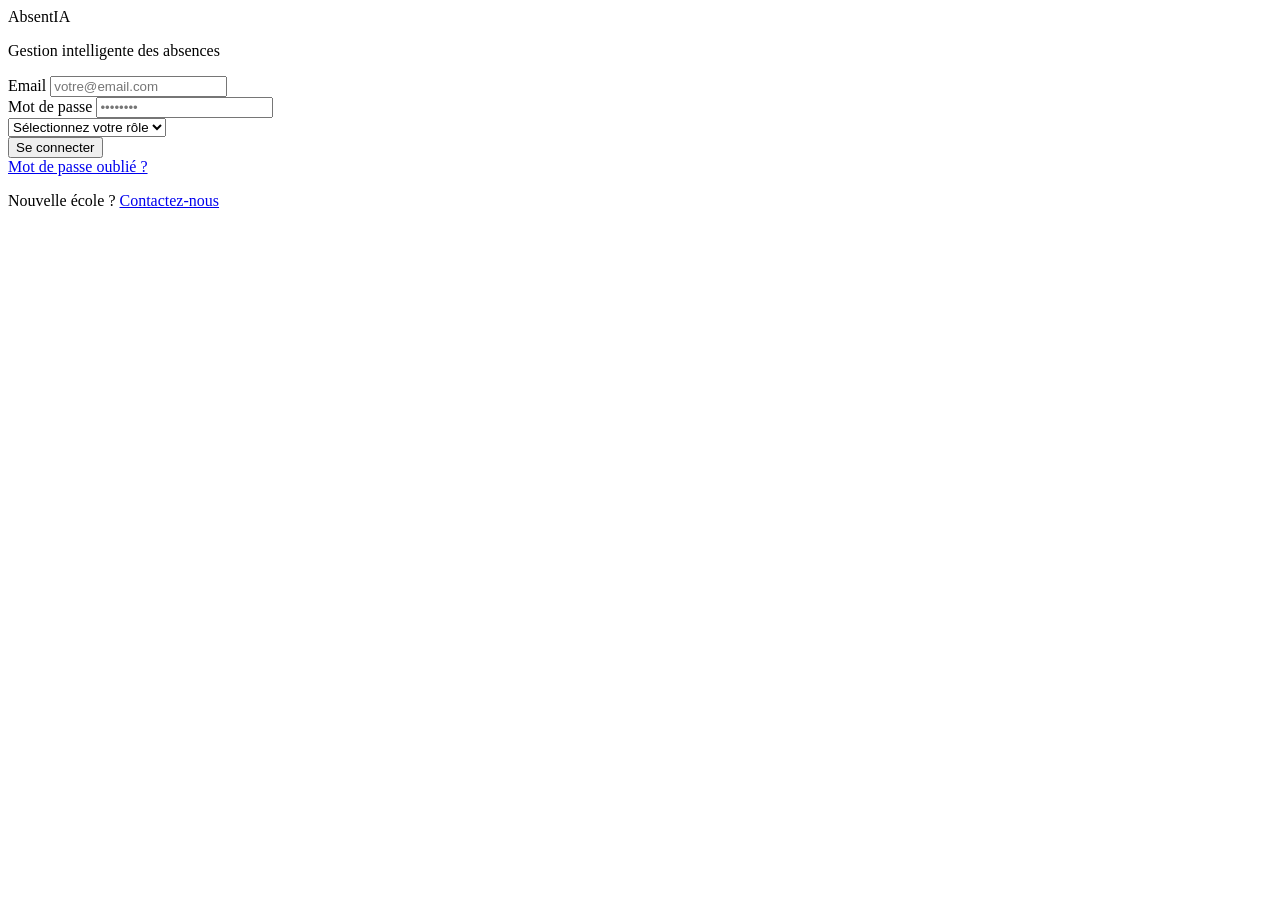
==== index.html @ 08c9cb12 "Create index.html Landing page" ====
<!DOCTYPE html>
<html lang="fr">
<head>
    <meta charset="UTF-8">
    <meta name="viewport" content="width=device-width, initial-scale=1.0">
    <title>AbsentIA - Connexion</title>
    <link rel="stylesheet" href="styles/style.css">
    <link href="https://fonts.googleapis.com/css2?family=Poppins:wght@400;600;700&family=Inter:wght@400;500&display=swap" rel="stylesheet">
</head>
<body>
    <div class="login-container">
        <div class="login-card">
            <div class="logo">
                <span class="logo-text">Absent<span class="highlight">IA</span></span>
                <p class="logo-subtitle">Gestion intelligente des absences</p>
            </div>

            <form id="loginForm" class="login-form">
                <div class="form-group">
                    <label for="email" class="form-label">Email</label>
                    <input type="email" id="email" class="form-input" placeholder="votre@email.com" required>
                </div>

                <div class="form-group">
                    <label for="password" class="form-label">Mot de passe</label>
                    <input type="password" id="password" class="form-input" placeholder="••••••••" required>
                </div>

                <div class="form-group">
                    <select id="role" class="form-select" required>
                        <option value="" disabled selected>Sélectionnez votre rôle</option>
                        <option value="admin">Administrateur</option>
                        <option value="teacher">Enseignant</option>
                        <option value="student">Étudiant</option>
                        <option value="parent">Parent</option>
                    </select>
                </div>

                <button type="submit" class="btn btn-primary btn-block">Se connecter</button>

                <div class="form-footer">
                    <a href="#" class="forgot-link">Mot de passe oublié ?</a>
                    <p class="signup-text">Nouvelle école ? <a href="#" class="signup-link">Contactez-nous</a></p>
                </div>
            </form>
        </div>
    </div>

    <script src="scripts/script.js"></script>
</body>
</html>
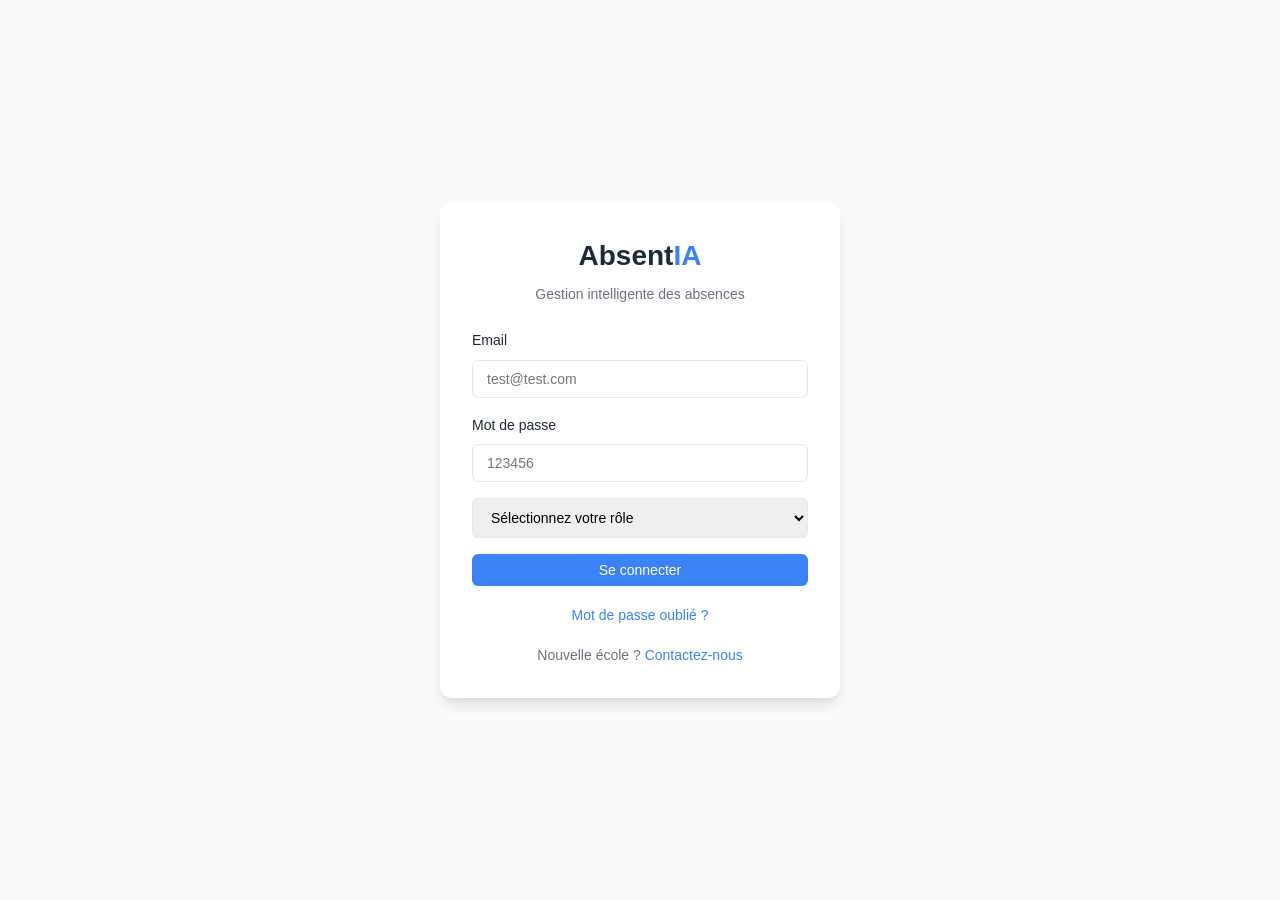
==== commit 75c6600e: "Update index.html" ====
--- a/index.html
+++ b/index.html
@@ -18,12 +18,12 @@
             <form id="loginForm" class="login-form">
                 <div class="form-group">
                     <label for="email" class="form-label">Email</label>
-                    <input type="email" id="email" class="form-input" placeholder="votre@email.com" required>
+                    <input type="email" id="email" class="form-input" placeholder="test@test.com" required>
                 </div>
 
                 <div class="form-group">
                     <label for="password" class="form-label">Mot de passe</label>
-                    <input type="password" id="password" class="form-input" placeholder="••••••••" required>
+                    <input type="password" id="password" class="form-input" placeholder="123456" required>
                 </div>
 
                 <div class="form-group">
--- a/styles/style.css
+++ b/styles/style.css
@@ -0,0 +1,1018 @@
+/* ===== Variables CSS ===== */
+:root {
+    --primary-color: #3B82F6;
+    --primary-hover: #2563EB;
+    --secondary-color: #10B981;
+    --secondary-hover: #059669;
+    --danger-color: #EF4444;
+    --danger-hover: #DC2626;
+    --warning-color: #F59E0B;
+    --warning-hover: #D97706;
+    --info-color: #06B6D4;
+    --text-color: #1F2937;
+    --text-light: #6B7280;
+    --bg-color: #F9FAFB;
+    --white: #FFFFFF;
+    --border-color: #E5E7EB;
+    --shadow-sm: 0 1px 2px 0 rgba(0, 0, 0, 0.05);
+    --shadow-md: 0 4px 6px -1px rgba(0, 0, 0, 0.1), 0 2px 4px -1px rgba(0, 0, 0, 0.06);
+    --shadow-lg: 0 10px 15px -3px rgba(0, 0, 0, 0.1), 0 4px 6px -2px rgba(0, 0, 0, 0.05);
+    --font-primary: 'Poppins', sans-serif;
+    --font-secondary: 'Inter', sans-serif;
+    --sidebar-width: 250px;
+    --header-height: 60px;
+}
+
+/* ===== Reset et Base ===== */
+* {
+    margin: 0;
+    padding: 0;
+    box-sizing: border-box;
+}
+
+body {
+    font-family: var(--font-secondary);
+    color: var(--text-color);
+    background-color: var(--bg-color);
+    line-height: 1.6;
+    overflow-x: hidden;
+}
+
+a {
+    text-decoration: none;
+    color: inherit;
+}
+
+img {
+    max-width: 100%;
+    height: auto;
+}
+
+.container {
+    width: 100%;
+    max-width: 1200px;
+    margin: 0 auto;
+    padding: 0 1.5rem;
+}
+
+/* ===== Typographie ===== */
+h1, h2, h3, h4, h5, h6 {
+    font-family: var(--font-primary);
+    font-weight: 600;
+    line-height: 1.2;
+    color: var(--text-color);
+}
+
+.highlight {
+    color: var(--primary-color);
+}
+
+.page-title {
+    font-size: 1.5rem;
+    margin: 0;
+}
+
+.card-title {
+    font-size: 1.125rem;
+    margin: 0;
+}
+
+.section-title {
+    font-size: 1.5rem;
+    margin-bottom: 1rem;
+}
+
+/* ===== Boutons ===== */
+.btn {
+    display: inline-flex;
+    align-items: center;
+    justify-content: center;
+    padding: 0.5rem 1rem;
+    border-radius: 0.375rem;
+    font-weight: 500;
+    transition: all 0.2s ease;
+    cursor: pointer;
+    border: none;
+    font-family: var(--font-secondary);
+    font-size: 0.875rem;
+}
+
+.btn-primary {
+    background-color: var(--primary-color);
+    color: var(--white);
+}
+
+.btn-primary:hover {
+    background-color: var(--primary-hover);
+}
+
+.btn-secondary {
+    background-color: var(--secondary-color);
+    color: var(--white);
+}
+
+.btn-secondary:hover {
+    background-color: var(--secondary-hover);
+}
+
+.btn-outline {
+    background-color: transparent;
+    border: 1px solid var(--border-color);
+    color: var(--text-color);
+}
+
+.btn-outline:hover {
+    background-color: var(--bg-color);
+    border-color: var(--primary-color);
+    color: var(--primary-color);
+}
+
+.btn-danger {
+    background-color: var(--danger-color);
+    color: var(--white);
+}
+
+.btn-danger:hover {
+    background-color: var(--danger-hover);
+}
+
+.btn-warning {
+    background-color: var(--warning-color);
+    color: var(--white);
+}
+
+.btn-warning:hover {
+    background-color: var(--warning-hover);
+}
+
+.btn-sm {
+    padding: 0.25rem 0.75rem;
+    font-size: 0.75rem;
+}
+
+.btn-block {
+    width: 100%;
+}
+
+.btn-icon {
+    background: none;
+    border: none;
+    cursor: pointer;
+    padding: 0.25rem;
+    border-radius: 0.25rem;
+    transition: background-color 0.2s ease;
+}
+
+.btn-icon:hover {
+    background-color: var(--bg-color);
+}
+
+.btn-edit {
+    color: var(--primary-color);
+}
+
+.btn-delete {
+    color: var(--danger-color);
+}
+
+.btn-upload {
+    color: var(--secondary-color);
+}
+
+/* ===== Formulaires ===== */
+.form-group {
+    margin-bottom: 1rem;
+}
+
+.form-label {
+    display: block;
+    font-weight: 500;
+    margin-bottom: 0.5rem;
+    color: var(--text-color);
+    font-size: 0.875rem;
+}
+
+.form-input,
+.form-select,
+.form-textarea {
+    width: 100%;
+    padding: 0.625rem 0.875rem;
+    border: 1px solid var(--border-color);
+    border-radius: 0.375rem;
+    font-size: 0.875rem;
+    font-family: var(--font-secondary);
+    transition: border-color 0.2s ease, box-shadow 0.2s ease;
+}
+
+.form-input:focus,
+.form-select:focus,
+.form-textarea:focus {
+    outline: none;
+    border-color: var(--primary-color);
+    box-shadow: 0 0 0 3px rgba(59, 130, 246, 0.1);
+}
+
+.form-textarea {
+    min-height: 100px;
+    resize: vertical;
+}
+
+/* ===== Login Page ===== */
+.login-container {
+    min-height: 100vh;
+    display: flex;
+    align-items: center;
+    justify-content: center;
+    background-color: var(--bg-color);
+    padding: 1rem;
+}
+
+.login-card {
+    background-color: var(--white);
+    border-radius: 0.75rem;
+    box-shadow: var(--shadow-lg);
+    padding: 2rem;
+    width: 100%;
+    max-width: 400px;
+    text-align: center;
+}
+
+.logo {
+    margin-bottom: 1.5rem;
+}
+
+.logo-text {
+    font-family: var(--font-primary);
+    font-size: 1.75rem;
+    font-weight: 700;
+    color: var(--text-color);
+}
+
+.logo-subtitle {
+    color: var(--text-light);
+    font-size: 0.875rem;
+    margin-top: 0.25rem;
+}
+
+.login-form {
+    text-align: left;
+}
+
+.form-footer {
+    margin-top: 1rem;
+    text-align: center;
+}
+
+.forgot-link {
+    color: var(--primary-color);
+    font-size: 0.875rem;
+}
+
+.signup-text {
+    margin-top: 1rem;
+    font-size: 0.875rem;
+    color: var(--text-light);
+}
+
+.signup-link {
+    color: var(--primary-color);
+    font-weight: 500;
+}
+
+/* ===== Sidebar ===== */
+.sidebar {
+    position: fixed;
+    top: 0;
+    left: 0;
+    width: var(--sidebar-width);
+    height: 100vh;
+    background-color: var(--white);
+    box-shadow: var(--shadow-md);
+    z-index: 1000;
+    display: flex;
+    flex-direction: column;
+    transition: transform 0.3s ease;
+}
+
+.sidebar-header {
+    padding: 1.5rem;
+    border-bottom: 1px solid var(--border-color);
+}
+
+.sidebar-nav {
+    flex: 1;
+    padding: 1rem 0;
+    overflow-y: auto;
+}
+
+.nav-item {
+    display: flex;
+    align-items: center;
+    gap: 0.75rem;
+    padding: 0.75rem 1.5rem;
+    color: var(--text-light);
+    transition: all 0.2s ease;
+    border-left: 3px solid transparent;
+}
+
+.nav-item:hover {
+    background-color: var(--bg-color);
+    color: var(--text-color);
+    border-left-color: var(--primary-color);
+}
+
+.nav-item.active {
+    background-color: rgba(59, 130, 246, 0.05);
+    color: var(--primary-color);
+    border-left-color: var(--primary-color);
+    font-weight: 500;
+}
+
+.nav-item i {
+    width: 20px;
+    text-align: center;
+}
+
+.sidebar-footer {
+    padding: 1rem;
+    border-top: 1px solid var(--border-color);
+}
+
+.user-info {
+    display: flex;
+    align-items: center;
+    gap: 0.75rem;
+    padding: 0.75rem;
+    margin-bottom: 0.5rem;
+}
+
+.user-avatar {
+    width: 40px;
+    height: 40px;
+    border-radius: 50%;
+    background-color: var(--primary-color);
+    color: var(--white);
+    display: flex;
+    align-items: center;
+    justify-content: center;
+    font-weight: 600;
+    font-size: 0.875rem;
+}
+
+.user-details {
+    display: flex;
+    flex-direction: column;
+}
+
+.user-name {
+    font-weight: 500;
+    font-size: 0.875rem;
+}
+
+.user-role {
+    font-size: 0.75rem;
+    color: var(--text-light);
+}
+
+.logout {
+    color: var(--danger-color) !important;
+}
+
+.logout:hover {
+    background-color: rgba(239, 68, 68, 0.05) !important;
+    border-left-color: var(--danger-color) !important;
+}
+
+/* ===== Main Content ===== */
+.main-content {
+    margin-left: var(--sidebar-width);
+    min-height: 100vh;
+    display: flex;
+    flex-direction: column;
+}
+
+.main-header {
+    position: sticky;
+    top: 0;
+    height: var(--header-height);
+    background-color: var(--white);
+    box-shadow: var(--shadow-sm);
+    display: flex;
+    align-items: center;
+    justify-content: space-between;
+    padding: 0 1.5rem;
+    z-index: 100;
+}
+
+.header-left {
+    display: flex;
+    align-items: center;
+    gap: 1rem;
+}
+
+.menu-toggle {
+    display: none;
+    background: none;
+    border: none;
+    font-size: 1.25rem;
+    cursor: pointer;
+    color: var(--text-color);
+}
+
+.header-right {
+    display: flex;
+    align-items: center;
+    gap: 1rem;
+}
+
+.notification-bell {
+    position: relative;
+    cursor: pointer;
+    color: var(--text-light);
+    transition: color 0.2s ease;
+}
+
+.notification-bell:hover {
+    color: var(--text-color);
+}
+
+.notification-badge {
+    position: absolute;
+    top: -5px;
+    right: -5px;
+    background-color: var(--danger-color);
+    color: var(--white);
+    border-radius: 50%;
+    width: 18px;
+    height: 18px;
+    font-size: 0.625rem;
+    display: flex;
+    align-items: center;
+    justify-content: center;
+}
+
+/* ===== Stats Grid ===== */
+.stats-grid {
+    display: grid;
+    grid-template-columns: repeat(auto-fit, minmax(200px, 1fr));
+    gap: 1rem;
+    padding: 1.5rem;
+}
+
+.stat-card {
+    background-color: var(--white);
+    border-radius: 0.5rem;
+    padding: 1rem;
+    display: flex;
+    align-items: center;
+    gap: 1rem;
+    box-shadow: var(--shadow-sm);
+    transition: transform 0.2s ease, box-shadow 0.2s ease;
+}
+
+.stat-card:hover {
+    transform: translateY(-2px);
+    box-shadow: var(--shadow-md);
+}
+
+.stat-icon {
+    width: 40px;
+    height: 40px;
+    border-radius: 0.5rem;
+    display: flex;
+    align-items: center;
+    justify-content: center;
+    font-size: 1rem;
+    color: var(--white);
+}
+
+.bg-blue {
+    background-color: var(--primary-color);
+}
+
+.bg-green {
+    background-color: var(--secondary-color);
+}
+
+.bg-red {
+    background-color: var(--danger-color);
+}
+
+.bg-orange {
+    background-color: var(--warning-color);
+}
+
+.stat-info {
+    display: flex;
+    flex-direction: column;
+}
+
+.stat-value {
+    font-size: 1.5rem;
+    font-weight: 700;
+    color: var(--text-color);
+}
+
+.stat-label {
+    font-size: 0.75rem;
+    color: var(--text-light);
+}
+
+/* ===== Content Grid ===== */
+.content-grid {
+    display: grid;
+    grid-template-columns: repeat(auto-fit, minmax(350px, 1fr));
+    gap: 1.5rem;
+    padding: 1.5rem;
+    flex: 1;
+}
+
+.content-card {
+    background-color: var(--white);
+    border-radius: 0.5rem;
+    box-shadow: var(--shadow-sm);
+    overflow: hidden;
+}
+
+.content-card.full-width {
+    grid-column: 1 / -1;
+}
+
+.card-header {
+    display: flex;
+    align-items: center;
+    justify-content: space-between;
+    padding: 1rem 1.5rem;
+    border-bottom: 1px solid var(--border-color);
+}
+
+.card-header .btn {
+    margin-left: auto;
+}
+
+/* ===== Tables ===== */
+.table-container {
+    padding: 1rem 1.5rem;
+    overflow-x: auto;
+}
+
+.data-table {
+    width: 100%;
+    border-collapse: collapse;
+}
+
+.data-table th,
+.data-table td {
+    padding: 0.75rem 1rem;
+    text-align: left;
+    border-bottom: 1px solid var(--border-color);
+}
+
+.data-table th {
+    font-weight: 600;
+    color: var(--text-light);
+    font-size: 0.75rem;
+    text-transform: uppercase;
+    letter-spacing: 0.05em;
+}
+
+.data-table tbody tr:hover {
+    background-color: var(--bg-color);
+}
+
+.student-info {
+    display: flex;
+    align-items: center;
+    gap: 0.75rem;
+}
+
+.student-avatar {
+    width: 32px;
+    height: 32px;
+    border-radius: 50%;
+    background-color: var(--primary-color);
+    color: var(--white);
+    display: flex;
+    align-items: center;
+    justify-content: center;
+    font-size: 0.625rem;
+    font-weight: 600;
+}
+
+.student-name {
+    font-weight: 500;
+}
+
+/* ===== Badges ===== */
+.badge {
+    display: inline-block;
+    padding: 0.25rem 0.625rem;
+    border-radius: 9999px;
+    font-size: 0.75rem;
+    font-weight: 500;
+}
+
+.badge-success {
+    background-color: rgba(16, 185, 129, 0.1);
+    color: var(--secondary-color);
+}
+
+.badge-warning {
+    background-color: rgba(245, 158, 11, 0.1);
+    color: var(--warning-color);
+}
+
+.badge-danger {
+    background-color: rgba(239, 68, 68, 0.1);
+    color: var(--danger-color);
+}
+
+.badge-info {
+    background-color: rgba(6, 182, 212, 0.1);
+    color: var(--info-color);
+}
+
+.justificatif-status {
+    font-size: 0.75rem;
+    color: var(--text-light);
+}
+
+/* ===== Quick Actions ===== */
+.quick-actions {
+    display: grid;
+    grid-template-columns: repeat(2, 1fr);
+    gap: 0.75rem;
+    padding: 1rem 1.5rem;
+}
+
+.quick-action-btn {
+    display: flex;
+    flex-direction: column;
+    align-items: center;
+    gap: 0.5rem;
+    padding: 1rem;
+    background-color: var(--bg-color);
+    border: 1px dashed var(--border-color);
+    border-radius: 0.5rem;
+    cursor: pointer;
+    transition: all 0.2s ease;
+}
+
+.quick-action-btn:hover {
+    background-color: rgba(59, 130, 246, 0.05);
+    border-color: var(--primary-color);
+    color: var(--primary-color);
+}
+
+.quick-action-btn i {
+    font-size: 1.25rem;
+}
+
+/* ===== Notifications ===== */
+.notification-list {
+    padding: 1rem 1.5rem;
+    max-height: 300px;
+    overflow-y: auto;
+}
+
+.notification-item {
+    display: flex;
+    gap: 0.75rem;
+    padding: 0.75rem 0;
+    border-bottom: 1px solid var(--border-color);
+}
+
+.notification-item:last-child {
+    border-bottom: none;
+}
+
+.notification-icon {
+    width: 32px;
+    height: 32px;
+    border-radius: 50%;
+    display: flex;
+    align-items: center;
+    justify-content: center;
+    font-size: 0.75rem;
+    color: var(--white);
+}
+
+.notification-content {
+    flex: 1;
+}
+
+.notification-content p {
+    font-size: 0.875rem;
+    margin-bottom: 0.25rem;
+}
+
+.notification-time {
+    font-size: 0.75rem;
+    color: var(--text-light);
+}
+
+/* ===== Charts ===== */
+.chart-container {
+    padding: 1rem 1.5rem;
+    height: 250px;
+}
+
+.chart-container.small {
+    height: 150px;
+}
+
+/* ===== Course List ===== */
+.course-list {
+    padding: 1rem 1.5rem;
+}
+
+.course-item {
+    display: flex;
+    align-items: center;
+    justify-content: space-between;
+    padding: 1rem 0;
+    border-bottom: 1px solid var(--border-color);
+}
+
+.course-item:last-child {
+    border-bottom: none;
+}
+
+.course-info {
+    display: flex;
+    flex-direction: column;
+    gap: 0.25rem;
+}
+
+.course-time {
+    font-size: 0.75rem;
+    color: var(--text-light);
+}
+
+.course-name {
+    font-weight: 600;
+    color: var(--text-color);
+}
+
+.course-class {
+    font-size: 0.875rem;
+    color: var(--text-light);
+}
+
+.course-actions {
+    display: flex;
+    gap: 0.5rem;
+}
+
+/* ===== Attendance Modal ===== */
+.modal {
+    display: none;
+    position: fixed;
+    top: 0;
+    left: 0;
+    width: 100%;
+    height: 100%;
+    background-color: rgba(0, 0, 0, 0.5);
+    z-index: 2000;
+    align-items: center;
+    justify-content: center;
+}
+
+.modal-content {
+    background-color: var(--white);
+    border-radius: 0.75rem;
+    box-shadow: var(--shadow-lg);
+    width: 100%;
+    max-width: 600px;
+    max-height: 90vh;
+    overflow-y: auto;
+}
+
+.modal-header {
+    display: flex;
+    align-items: center;
+    justify-content: space-between;
+    padding: 1.5rem;
+    border-bottom: 1px solid var(--border-color);
+}
+
+.modal-header h2 {
+    font-size: 1.25rem;
+}
+
+.modal-close {
+    background: none;
+    border: none;
+    font-size: 1.5rem;
+    cursor: pointer;
+    color: var(--text-light);
+}
+
+.modal-body {
+    padding: 1.5rem;
+}
+
+.modal-footer {
+    display: flex;
+    justify-content: flex-end;
+    gap: 0.75rem;
+    padding: 1.5rem;
+    border-top: 1px solid var(--border-color);
+}
+
+.attendance-date,
+.attendance-class {
+    margin-bottom: 1rem;
+    font-size: 0.875rem;
+    color: var(--text-light);
+}
+
+.student-list {
+    display: flex;
+    flex-direction: column;
+    gap: 1rem;
+}
+
+.student-attendance {
+    display: flex;
+    align-items: center;
+    justify-content: space-between;
+    padding: 0.75rem;
+    background-color: var(--bg-color);
+    border-radius: 0.375rem;
+}
+
+.attendance-options {
+    display: flex;
+    gap: 0.5rem;
+}
+
+.attendance-option {
+    display: flex;
+    align-items: center;
+    gap: 0.25rem;
+    cursor: pointer;
+}
+
+.attendance-option input[type="radio"] {
+    accent-color: var(--primary-color);
+}
+
+.option-label {
+    padding: 0.25rem 0.5rem;
+    border-radius: 0.25rem;
+    font-size: 0.75rem;
+    font-weight: 500;
+}
+
+.option-label.present {
+    background-color: rgba(16, 185, 129, 0.1);
+    color: var(--secondary-color);
+}
+
+.option-label.absent {
+    background-color: rgba(239, 68, 68, 0.1);
+    color: var(--danger-color);
+}
+
+.option-label.excused {
+    background-color: rgba(245, 158, 11, 0.1);
+    color: var(--warning-color);
+}
+
+/* ===== Upload Modal ===== */
+.upload-form {
+    display: flex;
+    flex-direction: column;
+    gap: 1rem;
+}
+
+/* ===== Children List ===== */
+.children-list {
+    padding: 1rem 1.5rem;
+    display: flex;
+    flex-direction: column;
+    gap: 1rem;
+}
+
+.child-card {
+    display: flex;
+    align-items: center;
+    gap: 1rem;
+    padding: 1rem;
+    background-color: var(--bg-color);
+    border-radius: 0.5rem;
+    cursor: pointer;
+    transition: all 0.2s ease;
+    border: 1px solid transparent;
+}
+
+.child-card:hover {
+    background-color: rgba(59, 130, 246, 0.05);
+    border-color: var(--primary-color);
+}
+
+.child-card.active {
+    background-color: rgba(59, 130, 246, 0.1);
+    border-color: var(--primary-color);
+}
+
+.child-avatar {
+    width: 48px;
+    height: 48px;
+    border-radius: 50%;
+    background-color: var(--primary-color);
+    color: var(--white);
+    display: flex;
+    align-items: center;
+    justify-content: center;
+    font-weight: 600;
+    font-size: 1rem;
+}
+
+.child-info {
+    flex: 1;
+}
+
+.child-name {
+    font-weight: 600;
+    color: var(--text-color);
+}
+
+.child-class {
+    font-size: 0.875rem;
+    color: var(--text-light);
+}
+
+.child-status {
+    margin-left: auto;
+}
+
+/* ===== Mini Stats ===== */
+.mini-stats {
+    display: flex;
+    justify-content: space-around;
+    padding: 1rem 1.5rem;
+    border-bottom: 1px solid var(--border-color);
+}
+
+.mini-stat {
+    text-align: center;
+}
+
+.mini-stat-value {
+    font-size: 1.5rem;
+    font-weight: 700;
+    color: var(--text-color);
+}
+
+.mini-stat-label {
+    font-size: 0.75rem;
+    color: var(--text-light);
+}
+
+/* ===== Responsive ===== */
+@media (max-width: 1024px) {
+    .sidebar {
+        transform: translateX(-100%);
+    }
+
+    .sidebar.open {
+        transform: translateX(0);
+    }
+
+    .main-content {
+        margin-left: 0;
+    }
+
+    .menu-toggle {
+        display: block;
+    }
+
+    .stats-grid {
+        grid-template-columns: repeat(2, 1fr);
+    }
+
+    .content-grid {
+        grid-template-columns: 1fr;
+    }
+}
+
+@media (max-width: 768px) {
+    .login-card {
+        padding: 1.5rem;
+    }
+
+    .stats-grid {
+        grid-template-columns: 1fr;
+    }
+
+    .quick-actions {
+        grid-template-columns: 1fr;
+    }
+
+    .modal-content {
+        margin: 1rem;
+        max-width: none;
+    }
+}
